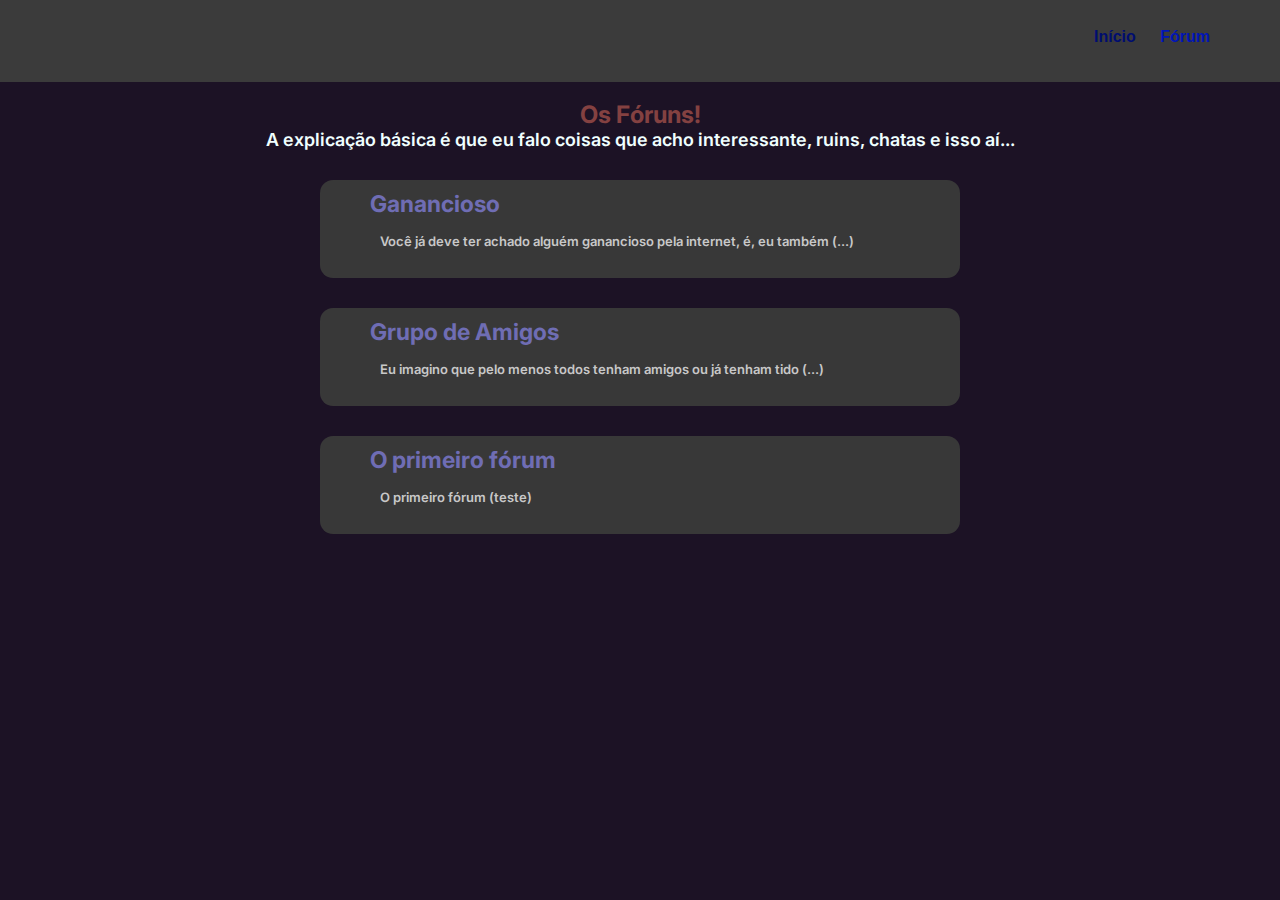
==== forum.html @ 3cfc467e "Um novo começo" ====
<!DOCTYPE html>
<html lang="pt-br">
<head>
    <meta charset="UTF-8">
    <meta name="viewport" content="width=device-width, initial-scale=1.0">
    <meta property="og:title" content="O site do Lestic">
    <meta property="og:site_name" content="O site do Lestic">
    <meta property="og:description" content="Oi! Eu sou o Lestic, e esses são meus fóruns :D">
    <meta property="og:type" content="website">
    <meta property="og:author" content="Lestic">
    <meta property="og:locale" content="pt_BR">
    <link rel="icon" href="./index/images/favicon.png" type="image/x-icon">
    <link rel="stylesheet" href="./index/css/import.css">
    <link rel="stylesheet" href="./index/css/reset.css">
    <link rel="stylesheet" href="./index/css/base.css">
    <link rel="stylesheet" href="./index/css/forum-stylesheet.css">
    <link rel="stylesheet" href="./index/css/index-stylesheet.css">
    <title> :: Fóruns do Lestok :: </title>
</head>
<body>
    <header>
        <br>
            <ul class="ulHEADER">
              <a href="./index.html" class="link-HEADER">Início</a>
              <a href="./forum.html" class="link-HEADER-Here">Fórum</a>
            </ul>
        <br>
        <br>
    </header>
    <div class="div">
        <br>
        <h2 class="tac">Os Fóruns!</h2>
        <span style="text-align:center;"><p class="tap">A explicação básica é que eu falo coisas que acho interessante, ruins, chatas
            e isso aí...
        </p></span>
    </div>
    <div class="forum">
        <div class="conteudo">
            <div class="apresentacao">
                <a href="./forum/ganancioso.html">
                    <h3>Ganancioso</h3>
                    <p class="p">Você já deve ter achado alguém ganancioso pela internet, é, eu também (...)</p>
                </a>
            </div>
            <div class="imagem">
                <img src=""> <!-- Nada aqui :( -->
            </div>
        </div>
    </div>
    <div class="forums">
        <div class="forum">
            <div class="conteudo">
                <div class="apresentacao">
                    <a href="./forum/grupo-de-amigos.html">
                        <h3>Grupo de Amigos</h3>
                        <p class="p">Eu imagino que pelo menos todos tenham amigos ou já tenham tido (...)</p>
                    </a>
                </div>
                <div class="imagem">
                    <img src=""> <!-- Nada aqui :( -->
                </div>
            </div>
        </div>
    </div>
        <div class="forum">
            <div class="conteudo">
                <div class="apresentacao">
                    <a href="./forum/primeiro-forum.html">
                        <h3>O primeiro fórum</h3>
                        <p class="p">O primeiro fórum (teste)</p>
                    </a>
                </div>
                <div class="imagem">
                    <img src=""> <!-- Nada aqui :( -->
                </div>
            </div>
        </div>
    </div>
    </div>
</body>
</html>
---- index/css/import.css ----
@import url('https://fonts.googleapis.com/css2?family=Inter:wght@100;200;300;400;500;600;700;800;900&display=swap');
@import url('https://fonts.googleapis.com/css2?family=Noto+Sans:ital,wght@0,100;0,200;0,300;0,400;0,500;0,600;0,700;0,800;0,900;1,100;1,200;1,300;1,400;1,500;1,600;1,700;1,800;1,900&display=swap');
---- index/css/base.css ----
body{
    background-color:rgb(28, 18, 37);
}
/*header*/
header{
    background-color:rgb(59, 59, 59);
    width:100%;
}
.ulHEADER{
    text-align:right;
    margin-right:50px;
    font-family:'AR One Sans', sans-serif;
    font-weight:700;
    background-color:rgb(59, 59, 59);
    margin-top:10px;
}
.link-HEADER-Here{
    color:rgb(0, 21, 184);
    margin-right:20px;
    margin-top:15px;
}
.link-HEADER{
    color:rgb(0, 13, 112);
    margin-right:20px;
    margin-top:15px;
}
.link-HEADER-Here:hover{
    color:rgb(94, 103, 167);
    text-decoration:underline;
}
.link-HEADER:hover{
    color:rgb(94, 103, 167);
    text-decoration:underline;
}
/*final do header*/
.esquerda{
    display:inline-block;
}
.direita{
    display:inline-block;
    background-color:rgb(53, 36, 69)
}
p{
    color:azure;
    font-family: 'Inter', sans-serif;
    font-weight:600;
}
h1{
    color:azure;
    font-family: 'Inter', sans-serif;
    font-weight:700;
}
h2{
    color:rgb(132, 65, 65);
    font-family: 'Inter', sans-serif;
    font-weight:700;
}
h3{
    color:rgb(132, 65, 65);
    font-family: 'Inter', sans-serif;
    font-weight:700;
}
a{
    color:rgb(168, 255, 255);
}
/*tags*/
.mencaodiscord{
    background-color:#394370;
    color:#C7CDFB;
    border-radius:3px;
    padding-left:1.5px;
    padding-right:2px;
}
.mencaodiscord:hover{
    color:#F9F8FF;
    background-color:#4E66F1;
}
.falagithub{
    color:rgb(1, 4, 9);
    font-weight:700;
}
.div{
    width:100%;
    height:100%;
}
.tac{
    text-align:center;
}
/*Não sei direito oque está acontecendo aqui 0_o, pelo menos deu certo*/
---- index/css/forum-stylesheet.css ----
p{
    font-size:large;
}.p{
    margin-top:15px;
    text-align:left;
    margin-left:40px;
    font-size:small;
    color:rgb(200, 200, 200);
    display:inline-block;
    user-select:none;
}.p:hover{
    color:rgb(126, 126, 126);
    transition-duration:1000ms;
}
h3{
    color:rgb(111, 109, 180);
    font-family: 'Inter', sans-serif;
    font-weight:700;
    text-align:left;
    margin-left:30px;
    font-size:23px;
    user-select:none;
}h3:hover{color:rgb(200,200,200);transition-duration:500ms;}
.span3p{
    font-size:smaller;
    color:rgb(105, 105, 105)
}
.item{
    display:inline-block;
    margin-left:15px;
    padding-right:2px;
}
.forum{
    background-color:rgb(56, 56, 56);
    width:50%;
    margin-left:25%;
    margin-top:30px;
    border-radius:13px;
}.conteudo{
    padding-top:10px;
    padding-bottom:10px;
}.imagem{
    padding-left:10px;
}.apresentacao{
    display:inline-block;margin-left:20px;
}
---- index/css/index-stylesheet.css ----
.texto{
    display:flex;
    align-items:center;
    justify-content:center;
}
.margin5px{
    margin:5px;
}
h1{
    text-align:center;
}
p{
    text-align:center;
}
.link-FMLLeus:hover{
    color:rgb(203, 255, 255);
    text-decoration-line:underline;
}
.ppm{
    margin:10px;
}
.ppl{
    margin:15px;
    color:rgb(190, 190, 190)
}
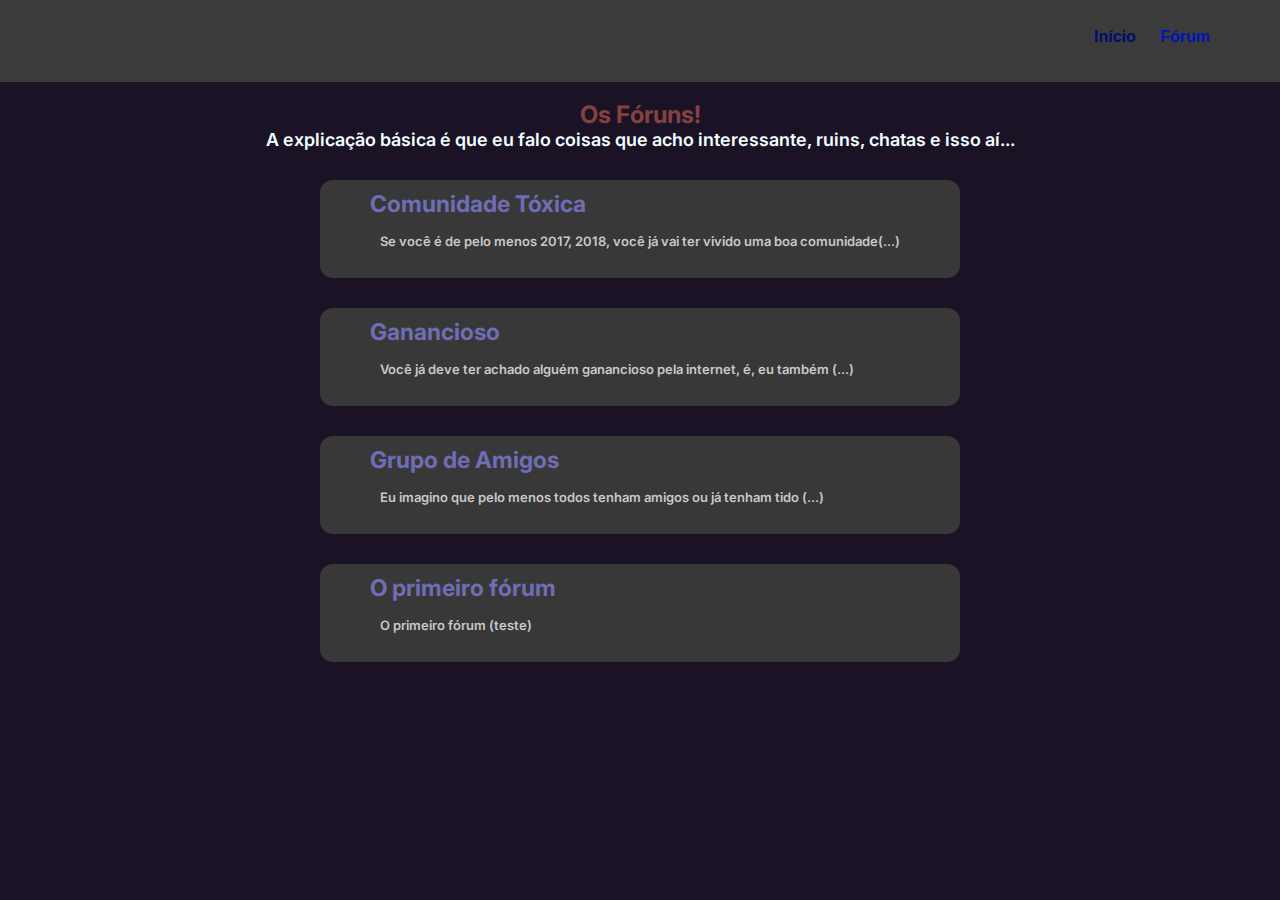
==== commit 639644ea: "Mais textos e 1 fórum" ====
--- a/forum.html
+++ b/forum.html
@@ -4,7 +4,7 @@
     <meta charset="UTF-8">
     <meta name="viewport" content="width=device-width, initial-scale=1.0">
     <meta property="og:title" content="O site do Lestic">
-    <meta property="og:site_name" content="O site do Lestic">
+    <meta property="og:site_name" content="https://lesticc.github.io/">
     <meta property="og:description" content="Oi! Eu sou o Lestic, e esses são meus fóruns :D">
     <meta property="og:type" content="website">
     <meta property="og:author" content="Lestic">
@@ -34,20 +34,33 @@
             e isso aí...
         </p></span>
     </div>
-    <div class="forum">
-        <div class="conteudo">
-            <div class="apresentacao">
-                <a href="./forum/ganancioso.html">
-                    <h3>Ganancioso</h3>
-                    <p class="p">Você já deve ter achado alguém ganancioso pela internet, é, eu também (...)</p>
-                </a>
-            </div>
-            <div class="imagem">
-                <img src=""> <!-- Nada aqui :( -->
+    <div class="forums">
+        <div class="forum">
+            <div class="conteudo">
+                <div class="apresentacao">
+                    <a href="./forum/comunidade-toxica.html">
+                        <h3>Comunidade Tóxica</h3>
+                        <p class="p">Se você é de pelo menos 2017, 2018, você já vai ter vivido uma boa comunidade(...)</p>
+                    </a>
+                </div>
+                <div class="imagem">
+                    <img src=""> <!-- Nada aqui :( -->
+                </div>
             </div>
         </div>
-    </div>
-    <div class="forums">
+        <div class="forum">
+            <div class="conteudo">
+                <div class="apresentacao">
+                    <a href="./forum/ganancioso.html">
+                        <h3>Ganancioso</h3>
+                        <p class="p">Você já deve ter achado alguém ganancioso pela internet, é, eu também (...)</p>
+                    </a>
+                </div>
+                <div class="imagem">
+                    <img src=""> <!-- Nada aqui :( -->
+                </div>
+            </div>
+        </div>
         <div class="forum">
             <div class="conteudo">
                 <div class="apresentacao">
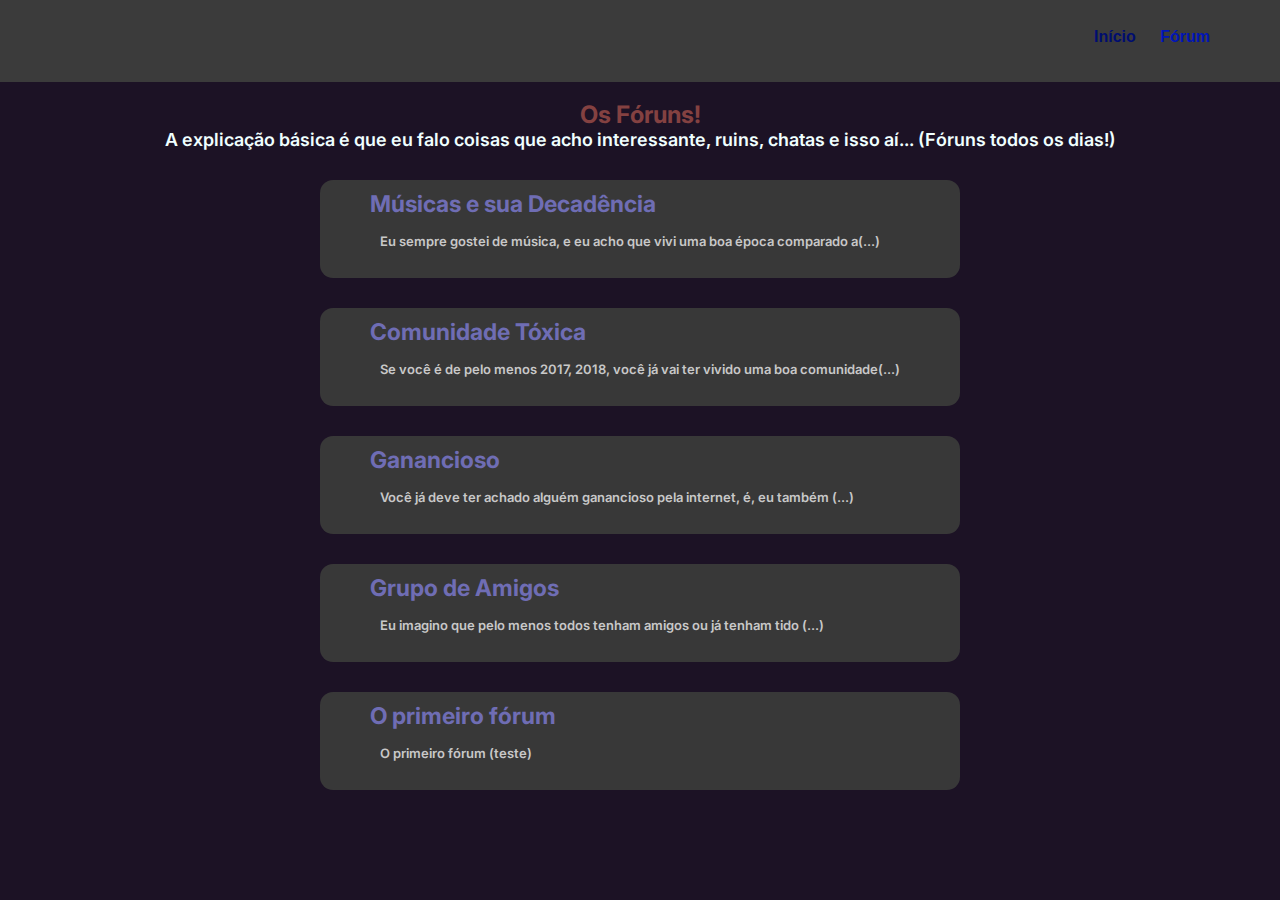
==== commit ec0ad5c9: "Mudanças na index.html, mais um fórum do dia, mudanças nos fórums (datas implementadas) e projetos f" ====
--- a/forum.html
+++ b/forum.html
@@ -31,10 +31,23 @@
         <br>
         <h2 class="tac">Os Fóruns!</h2>
         <span style="text-align:center;"><p class="tap">A explicação básica é que eu falo coisas que acho interessante, ruins, chatas
-            e isso aí...
+            e isso aí... (Fóruns todos os dias!)
         </p></span>
     </div>
     <div class="forums">
+        <div class="forum">
+            <div class="conteudo">
+                <div class="apresentacao">
+                    <a href="./forum/evolucao-musical.html">
+                        <h3>Músicas e sua Decadência</h3>
+                        <p class="p">Eu sempre gostei de música, e eu acho que vivi uma boa época comparado a(...)</p>
+                    </a>
+                </div>
+                <div class="imagem">
+                    <img src=""> <!-- Nada aqui :( -->
+                </div>
+            </div>
+        </div>
         <div class="forum">
             <div class="conteudo">
                 <div class="apresentacao">
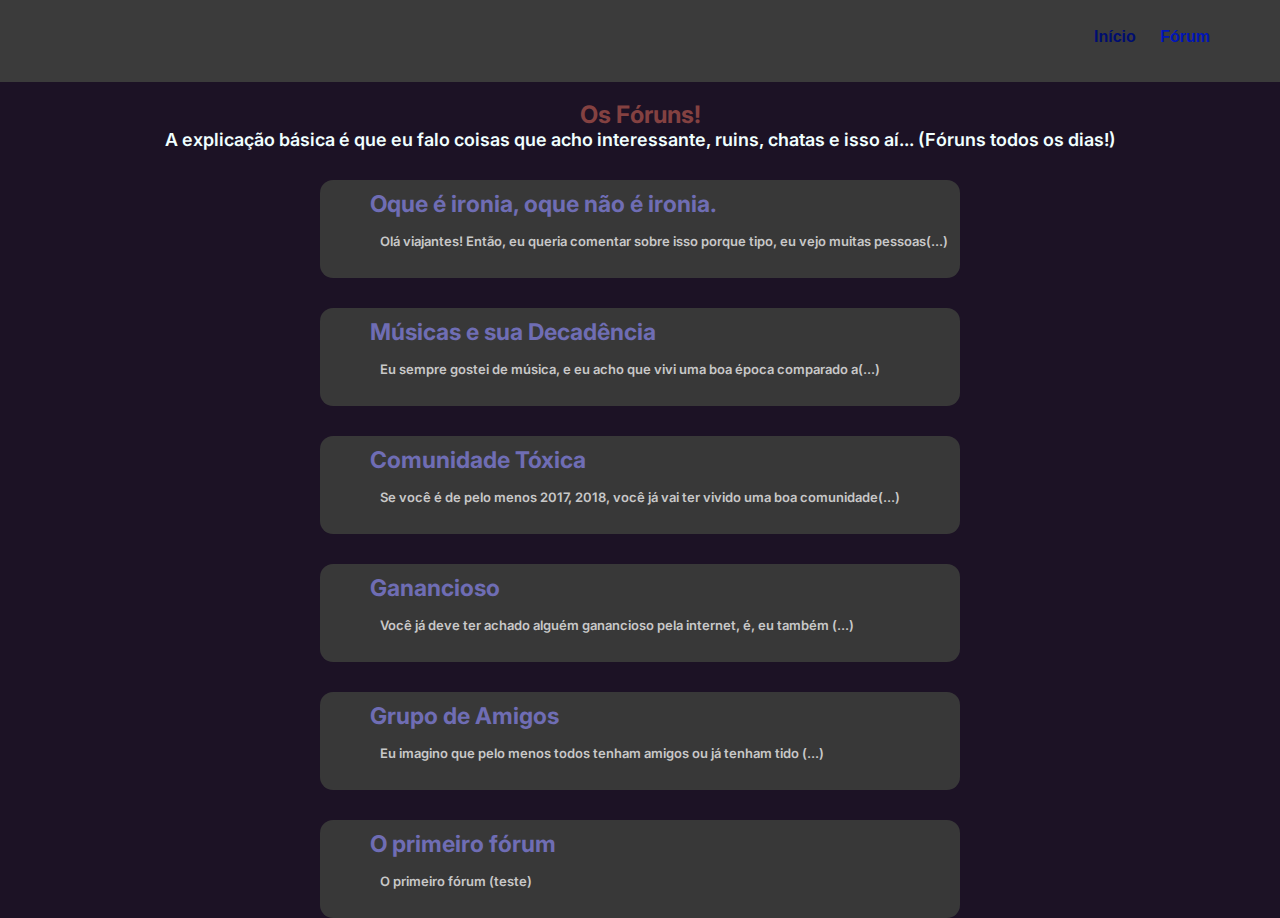
==== commit 0a92c948: "+1 Fórum" ====
--- a/forum.html
+++ b/forum.html
@@ -35,6 +35,19 @@
         </p></span>
     </div>
     <div class="forums">
+        <div class="forum">
+            <div class="conteudo">
+                <div class="apresentacao">
+                    <a href="./forum/primeiro-forum.html">
+                        <h3>Oque é ironia, oque não é ironia.</h3>
+                        <p class="p">Olá viajantes! Então, eu queria comentar sobre isso porque tipo, eu vejo muitas pessoas(...)</p>
+                    </a>
+                </div>
+                <div class="imagem">
+                    <img src=""> <!-- Nada aqui :( -->
+                </div>
+            </div>
+        </div>
         <div class="forum">
             <div class="conteudo">
                 <div class="apresentacao">
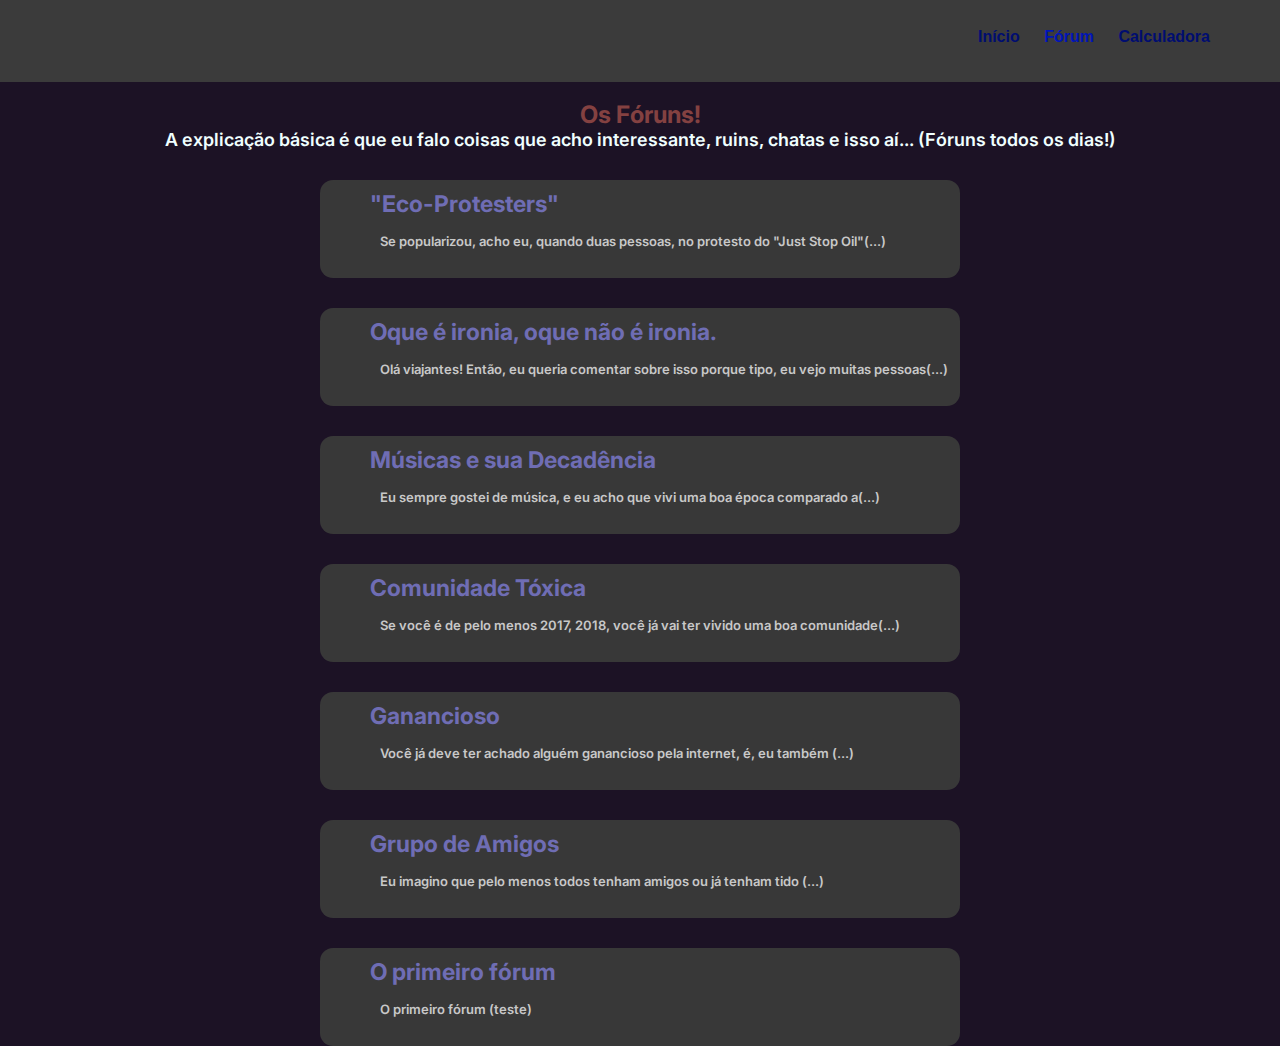
==== commit a6614396: "Calculadora Adicionada, +1 Fórum, Mudanças no JS" ====
--- a/forum.html
+++ b/forum.html
@@ -20,10 +20,11 @@
 <body>
     <header>
         <br>
-            <ul class="ulHEADER">
-              <a href="./index.html" class="link-HEADER">Início</a>
-              <a href="./forum.html" class="link-HEADER-Here">Fórum</a>
-            </ul>
+          <ul class="ulHEADER">
+            <a href="./index.html" class="link-HEADER">Início</a>
+            <a href="./forum.html" class="link-HEADER-Here">Fórum</a>
+            <a href="./calc.html" class="link-HEADER">Calculadora</a>
+          </ul>
         <br>
         <br>
     </header>
@@ -38,7 +39,20 @@
         <div class="forum">
             <div class="conteudo">
                 <div class="apresentacao">
-                    <a href="./forum/primeiro-forum.html">
+                    <a href="./forum/eco-protesters.html">
+                        <h3>"Eco-Protesters"</h3>
+                        <p class="p">Se popularizou, acho eu, quando duas pessoas, no protesto do "Just Stop Oil"(...)</p>
+                    </a>
+                </div>
+                <div class="imagem">
+                    <img src=""> <!-- Nada aqui :( -->
+                </div>
+            </div>
+        </div>
+        <div class="forum">
+            <div class="conteudo">
+                <div class="apresentacao">
+                    <a href="./forum/ironia.html">
                         <h3>Oque é ironia, oque não é ironia.</h3>
                         <p class="p">Olá viajantes! Então, eu queria comentar sobre isso porque tipo, eu vejo muitas pessoas(...)</p>
                     </a>
--- a/index/css/import.css
+++ b/index/css/import.css
@@ -1,2 +1,3 @@
-@import url('https://fonts.googleapis.com/css2?family=Inter:wght@100;200;300;400;500;600;700;800;900&display=swap');
-@import url('https://fonts.googleapis.com/css2?family=Noto+Sans:ital,wght@0,100;0,200;0,300;0,400;0,500;0,600;0,700;0,800;0,900;1,100;1,200;1,300;1,400;1,500;1,600;1,700;1,800;1,900&display=swap');+/**/@import url('https://fonts.googleapis.com/css2?family=Inter:wght@100;200;300;400;500;600;700;800;900&display=swap');
+/*font-family: 'Noto Sans', sans-serif;*/@import url('https://fonts.googleapis.com/css2?family=Noto+Sans:ital,wght@0,100;0,200;0,300;0,400;0,500;0,600;0,700;0,800;0,900;1,100;1,200;1,300;1,400;1,500;1,600;1,700;1,800;1,900&display=swap');
+/*font-family: 'Poppins', sans-serif;*/@import url('https://fonts.googleapis.com/css2?family=Poppins:ital,wght@0,100;0,200;0,300;0,400;0,500;0,600;0,700;0,800;0,900;1,100;1,200;1,300;1,400;1,500;1,600;1,700;1,800;1,900&display=swap');
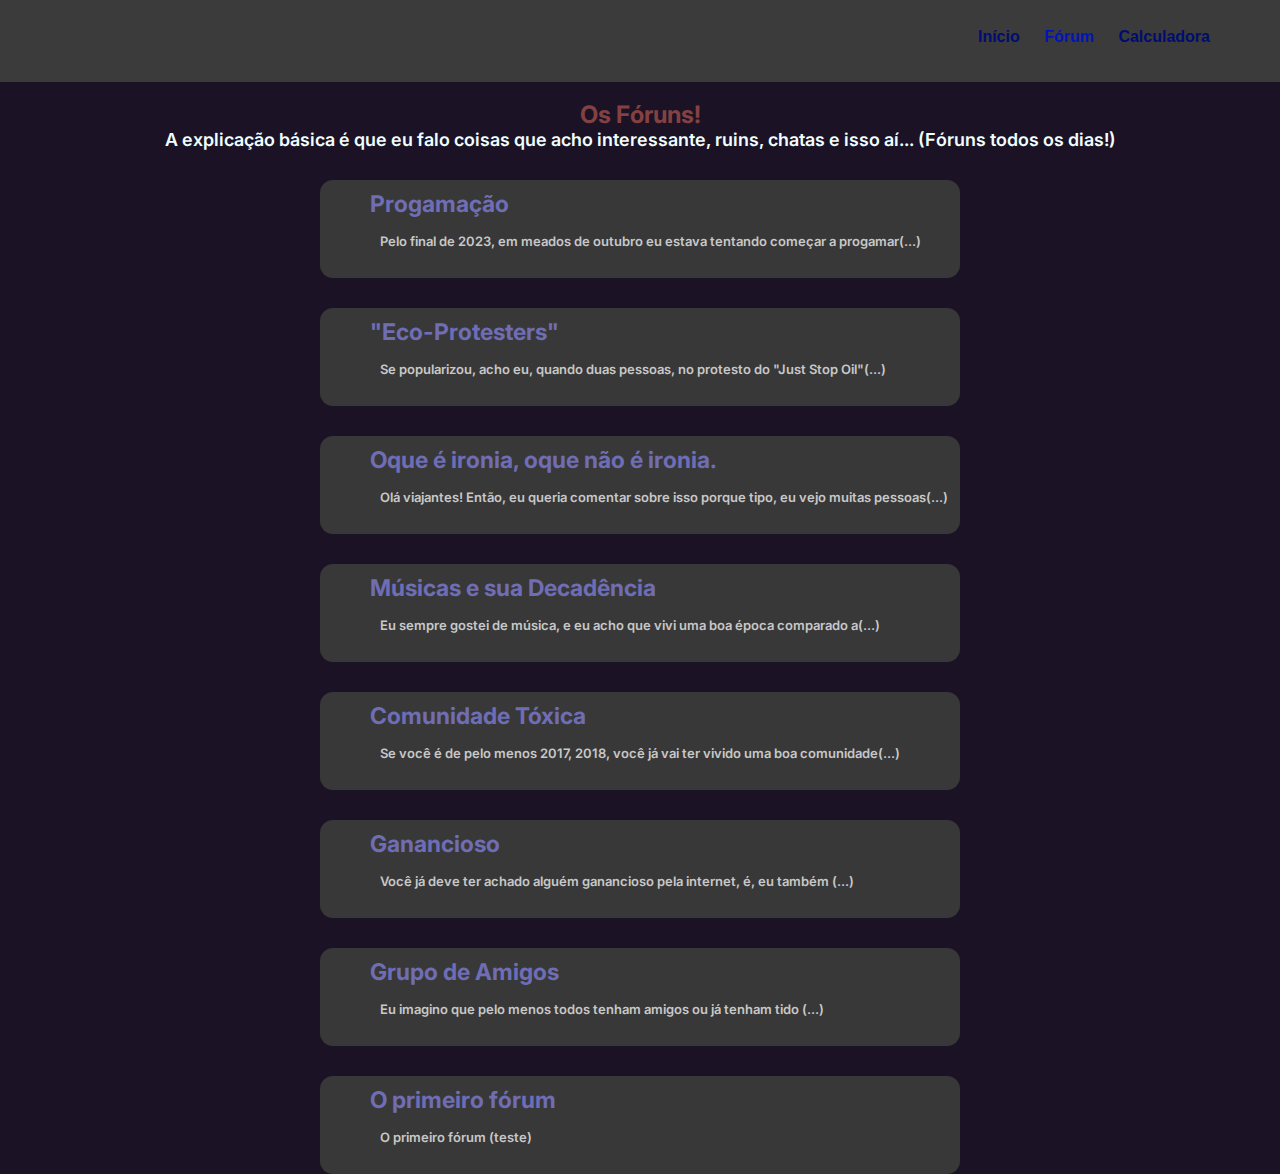
==== commit ba92845a: "Novo fórum (Progamação)" ====
--- a/forum.html
+++ b/forum.html
@@ -36,6 +36,19 @@
         </p></span>
     </div>
     <div class="forums">
+        <div class="forum">
+            <div class="conteudo">
+                <div class="apresentacao">
+                    <a href="./forum/progamacao.html">
+                        <h3>Progamação</h3>
+                        <p class="p">Pelo final de 2023, em meados de outubro eu estava tentando começar a progamar(...)</p>
+                    </a>
+                </div>
+                <div class="imagem">
+                    <img src=""> <!-- Nada aqui :( -->
+                </div>
+            </div>
+        </div>
         <div class="forum">
             <div class="conteudo">
                 <div class="apresentacao">
--- a/index/css/base.css
+++ b/index/css/base.css
@@ -74,6 +74,7 @@
 .mencaodiscord:hover{
     color:#F9F8FF;
     background-color:#4E66F1;
+    cursor:pointer;
 }
 .falagithub{
     color:rgb(1, 4, 9);
